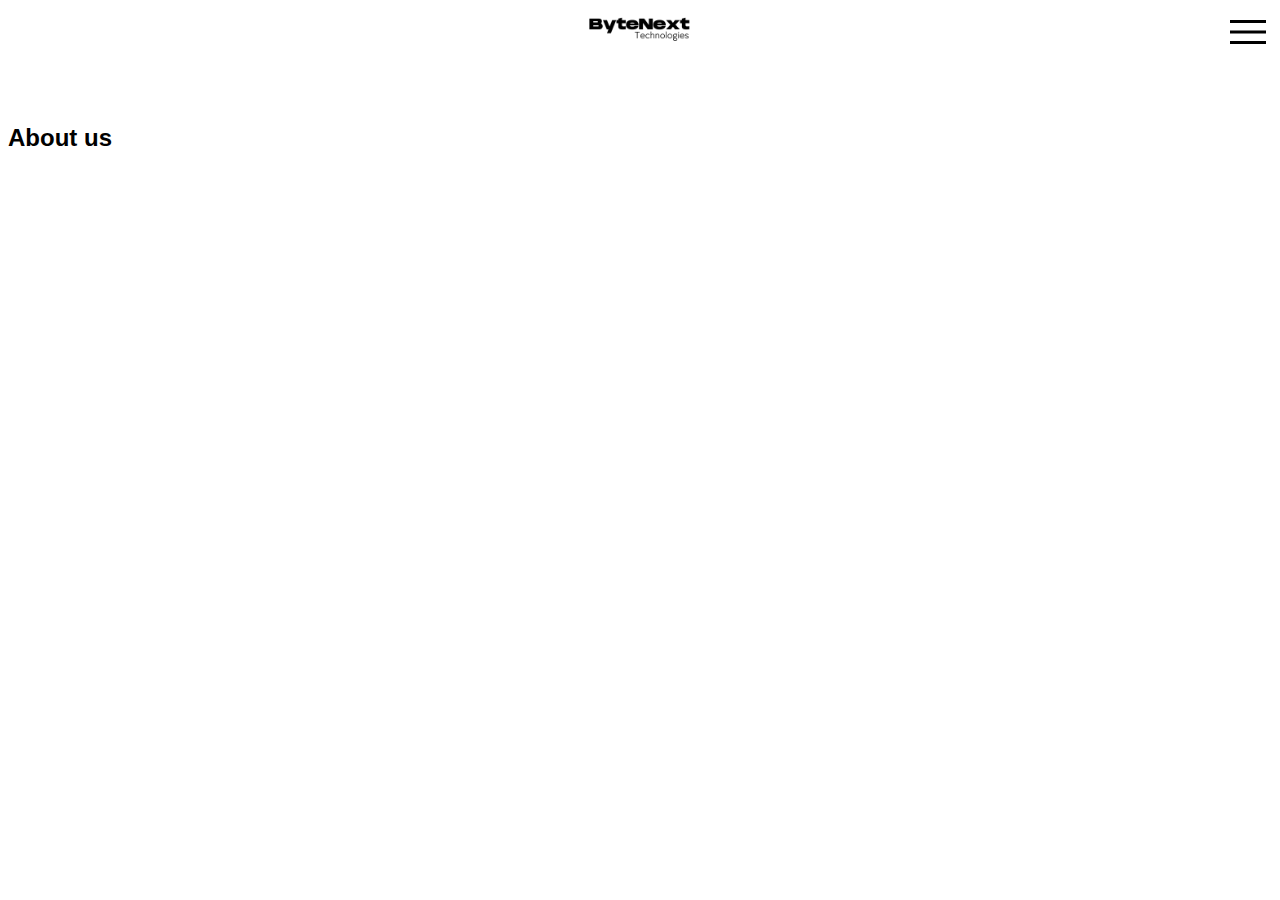
==== about.html @ 99414ade "new change" ====
<!DOCTYPE html>
<html lang="en">
  <head>
    <meta charset="utf-8" />
    <meta name="viewport" content="width=device-width, initial-scale=1" />
    <title>About us - Bytenexttechnologies</title>

    <meta
      name="description"
      content="Do you have a vision or an idea? At Bytenexttechnologies, we enable innovators like you around the world to transform ideas into products."
    />
    <meta
      name="keywords"
      content="Salesforce Jaipur, Salesforce Partner India, Salesforce Product Development, Salesforce consulting partner india, Salesforce companies in jaipur, salesforce companies in india"
    />
    <link
      href="https://cdn.jsdelivr.net/npm/bootstrap@5.2.3/dist/css/bootstrap.min.css"
      rel="stylesheet"
      integrity="sha384-rbsA2VBKQhggwzxH7pPCaAqO46MgnOM80zW1RWuH61DGLwZJEdK2Kadq2F9CUG65"
      crossorigin="anonymous"
    />
    <link rel="stylesheet" href="./css/style.css" />
  </head>
  <body>
    <nav class="navbar navbar-light bg-light fixed-top">
      <div class="navbar-brand" href="#">
        <a href="./index.html"
          ><img src="./src/logo.png" width="16%" height="11%" alt=""
        /></a>
      </div>
      <img
        class="menu"
        id="myBtn"
        src="./src/menu.svg"
        alt="menu"
        onclick="show()"
        srcset=""
      />
    </nav>
    <br>

    <div class="container border-top" id="aboutus">
      <br>
      <div class="text-center">
        <h2>About us</h2>
      </div>
    </div>


    <script
      src="https://cdn.jsdelivr.net/npm/bootstrap@5.2.3/dist/js/bootstrap.bundle.min.js"
      integrity="sha384-kenU1KFdBIe4zVF0s0G1M5b4hcpxyD9F7jL+jjXkk+Q2h455rYXK/7HAuoJl+0I4"
      crossorigin="anonymous"
    ></script>
    <script src="./script/script.js"></script>
  </body>
</html>
---- css/style.css ----
body{
  /* font-family: 'Ubuntu', sans-serif; */
  font-family: 'Roboto', sans-serif;


}
/* Nav Logo Center */
nav.navbar.navbar-light.bg-light {
    align-items: center !important;
    text-align: center;
    display: block;
}
/* .cards {
    display: flex;
    justify-content: space-between;
 } */

 #ser {
    display: flex;
    flex-direction: row;
    font-size: 30px;
    align-items: center;
    text-align: center;
  }
  
  .card {
    padding: 10px;
    flex: 50%;
    margin: 15px;
  }
  
  /* .card {
    padding: 10px;
    flex: 50%;

  } */
  
  /* Responsive layout - makes a one column-layout instead of two-column layout */
  @media (max-width: 800px) {
    #ser {
      flex-direction: column;
    }
}

.menu{
  float: right;
  display: block;
}

.modal {
  display: none; /* Hidden by default */
  position: fixed; /* Stay in place */
  z-index: 1; /* Sit on top */
  padding-top: 200px; /* Location of the box */
  left: 0;
  top: 0;
  width: 100%; /* Full width */
  height: 100%; /* Full height */
  overflow: auto; /* Enable scroll if needed */
  background-color: rgb(0,0,0); /* Fallback color */
  background-color: rgba(0,0,0,0.4); /* Black w/ opacity */
}

/* Modal Content */
.modal-content {
  border-radius: 10px;
  position: relative;
  background-color: #fefefe;
  margin: auto;
  padding: 0;
  border: 1px solid #888;
  width: 60%;
  box-shadow: 0 4px 8px 0 rgba(0,0,0,0.2),0 6px 20px 0 rgba(0,0,0,0.19);
  -webkit-animation-name: animatetop;
  -webkit-animation-duration: 0.4s;
  animation-name: animatetop;
  animation-duration: 0.4s;
}
/* Add Animation */
@-webkit-keyframes animatetop {
  from {top:-300px; opacity:0} 
  to {top:0; opacity:1}
}
@keyframes animatetop {
  from {top:-300px; opacity:0}
  to {top:0; opacity:1}
}

/* The Close Button */
.close {
  color: #273342;
  float: right;
  font-size: 28px;
  font-weight: 600;
  margin: 10px;
}
.close:hover,
.close:focus {
  color: #273342;
  text-decoration: none;
  cursor: pointer;
}

.modal-header {
  border-radius: 20px;
  padding: 2px 10px;
  background-color: #fff;
  color: #273342;
}
.modal-body {
  margin-top: 100px;
  border:2px solid #ddd;
  padding-left:20px;
  height: 200px;
  text-align:center;
  font-weight:600;
  font-size: large;
}
.menun{
  text-decoration: none;
  color: black;
}
.menun:hover{
  color: black;
}
.modal-footer {
  position:relative;
  border-radius: 20px;
  padding: 2px 10px;
  background-color: #fff;
  color: #273342;
  height:80px;
}

.modal-footer h3{
  background: #676ed1;
  width: 150px;
  right: 20px;
  color: #fff;
  border-radius: 10px;
  position: absolute;
  padding: 10px;
  display:flex;
  vertical-align:center;
  justify-content:center;
}
.h2{
  font-size: 38px;
  width: 600px;
  color:#00000095
}

.img-fluid{
  margin-top: 60px;
}

div.navbar-brand {
  position: absolute;
  left: 0;
  right: 0;
  width: 50%;
  margin-left: auto;
  margin-right: auto;
}
p{
  font-size: medium;
}
.OurService{
  display: flex;
    flex-direction: row;
    font-size: 30px;
    align-items: center;
    text-align: center;
}
#zoom:hover{
  transform: scale(0.9); /* (150% zoom - Note: if the zoom is too large, it will go outside of the viewport) */
}

#zoom{
  transition: transform .2s; /* Animation */
  margin: 0 auto;
}
.bd-placeholder-img{
  transition: transform .2s; /* Animation */
  margin: 0 auto;
}

.bd-placeholder-img:hover{
  transform: scale(0.9);
}

html{
  scroll-behavior: smooth;
}
#aboutus{
  margin-top: 60px;
}
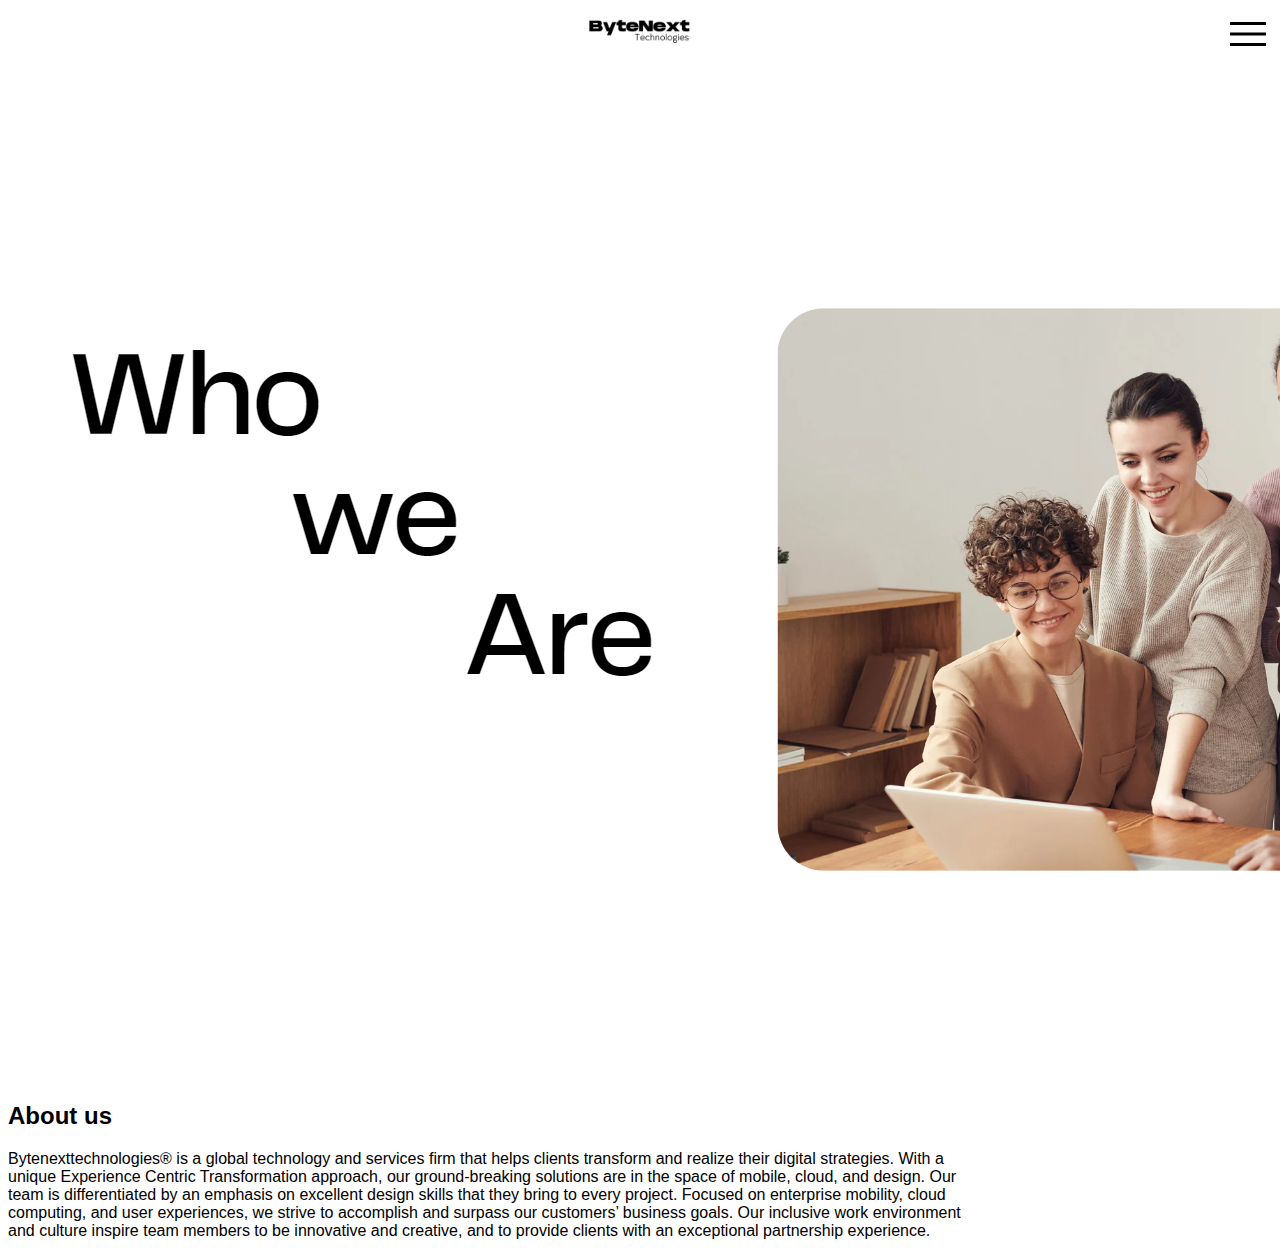
==== commit bc423f7b: "sa" ====
--- a/about.html
+++ b/about.html
@@ -37,14 +37,24 @@
         srcset=""
       />
     </nav>
-    <br>
+    <div class="container" id="aboutusimg">
+      <img
+        src="./src/Who we Are.png"
+        class="img-fluid"
+        alt="Responsive image"
+        alt=""
+        srcset=""
+      />
+    </div>
 
-    <div class="container border-top" id="aboutus">
+   
       <br>
-      <div class="text-center">
-        <h2>About us</h2>
+      <div class="text-center container border-top" id="aboutus" style="width: 60rem">
+        <br>
+        <h2><b>About us</b></h2>
+        <p>Bytenexttechnologies® is a global technology and services firm that helps clients transform and realize their digital strategies. With a unique Experience Centric Transformation approach, our ground-breaking solutions are in the space of mobile, cloud, and design. Our team is differentiated by an emphasis on excellent design skills that they bring to every project. Focused on enterprise mobility, cloud computing, and user experiences, we strive to accomplish and surpass our customers’ business goals. Our inclusive work environment and culture inspire team members to be innovative and creative, and to provide clients with an exceptional partnership experience.</p>
       </div>
-    </div>
+   
 
 
     <script
--- a/css/style.css
+++ b/css/style.css
@@ -150,8 +150,11 @@
   color:#00000095
 }
 
-.img-fluid{
+#homeimage{
   margin-top: 60px;
+}
+#aboutusimg{
+  margin-top: 10px;
 }
 
 div.navbar-brand {
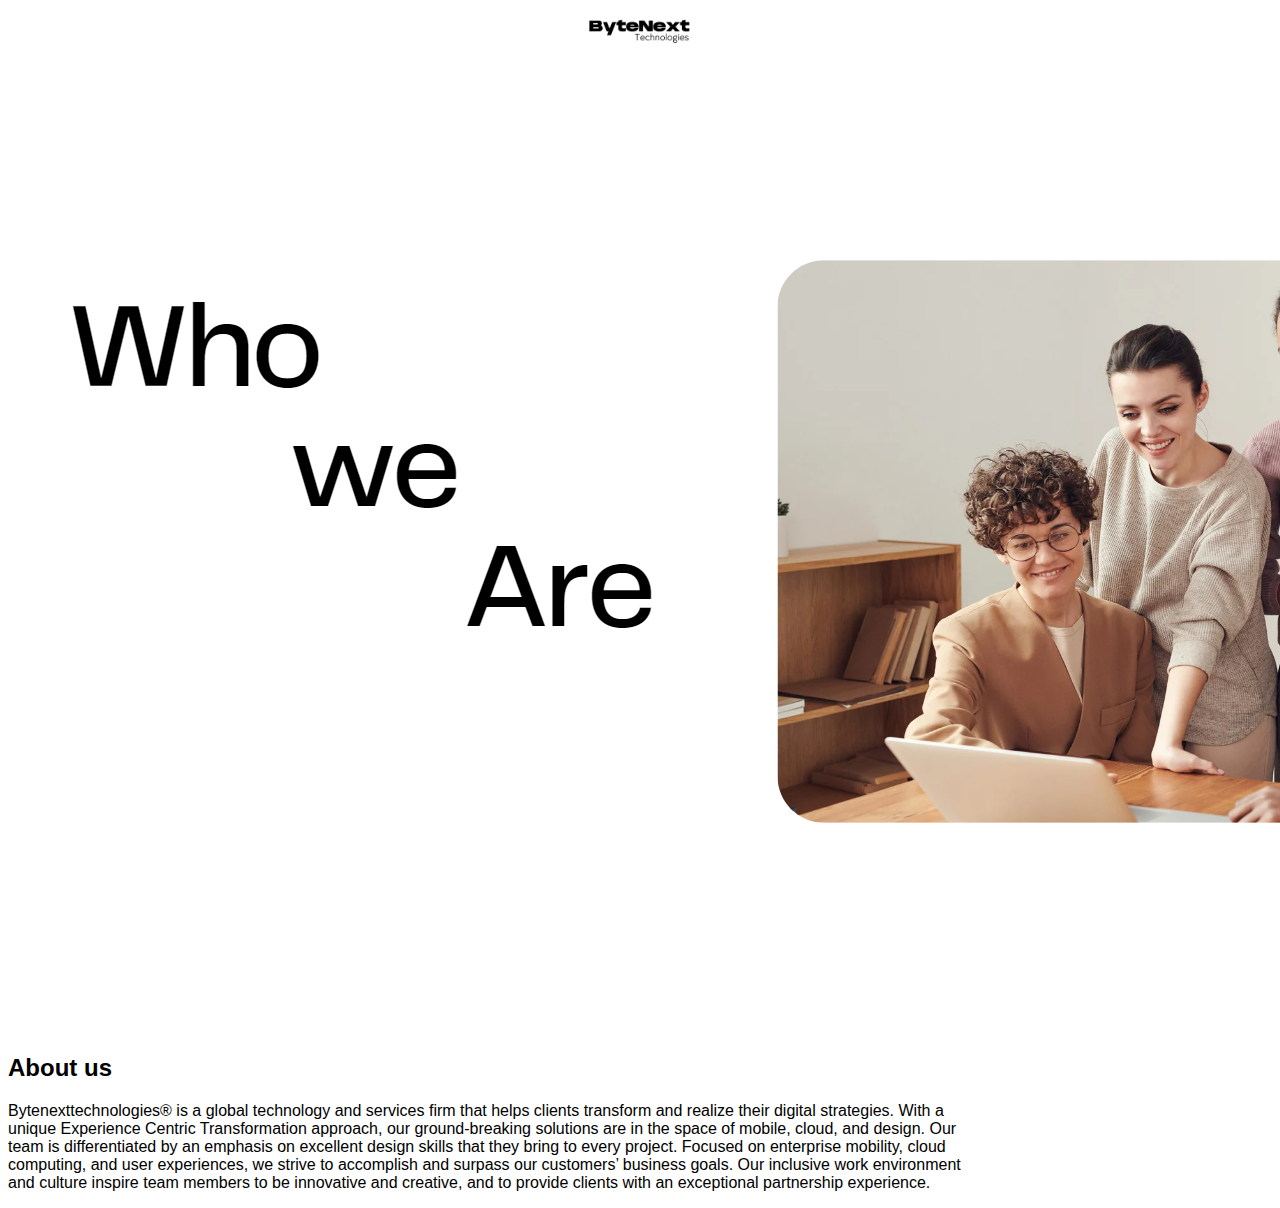
==== commit 348f4941: "sasa" ====
--- a/about.html
+++ b/about.html
@@ -28,14 +28,14 @@
           ><img src="./src/logo.png" width="16%" height="11%" alt=""
         /></a>
       </div>
-      <img
+      <!-- <img
         class="menu"
         id="myBtn"
         src="./src/menu.svg"
         alt="menu"
         onclick="show()"
         srcset=""
-      />
+      /> -->
     </nav>
     <div class="container" id="aboutusimg">
       <img
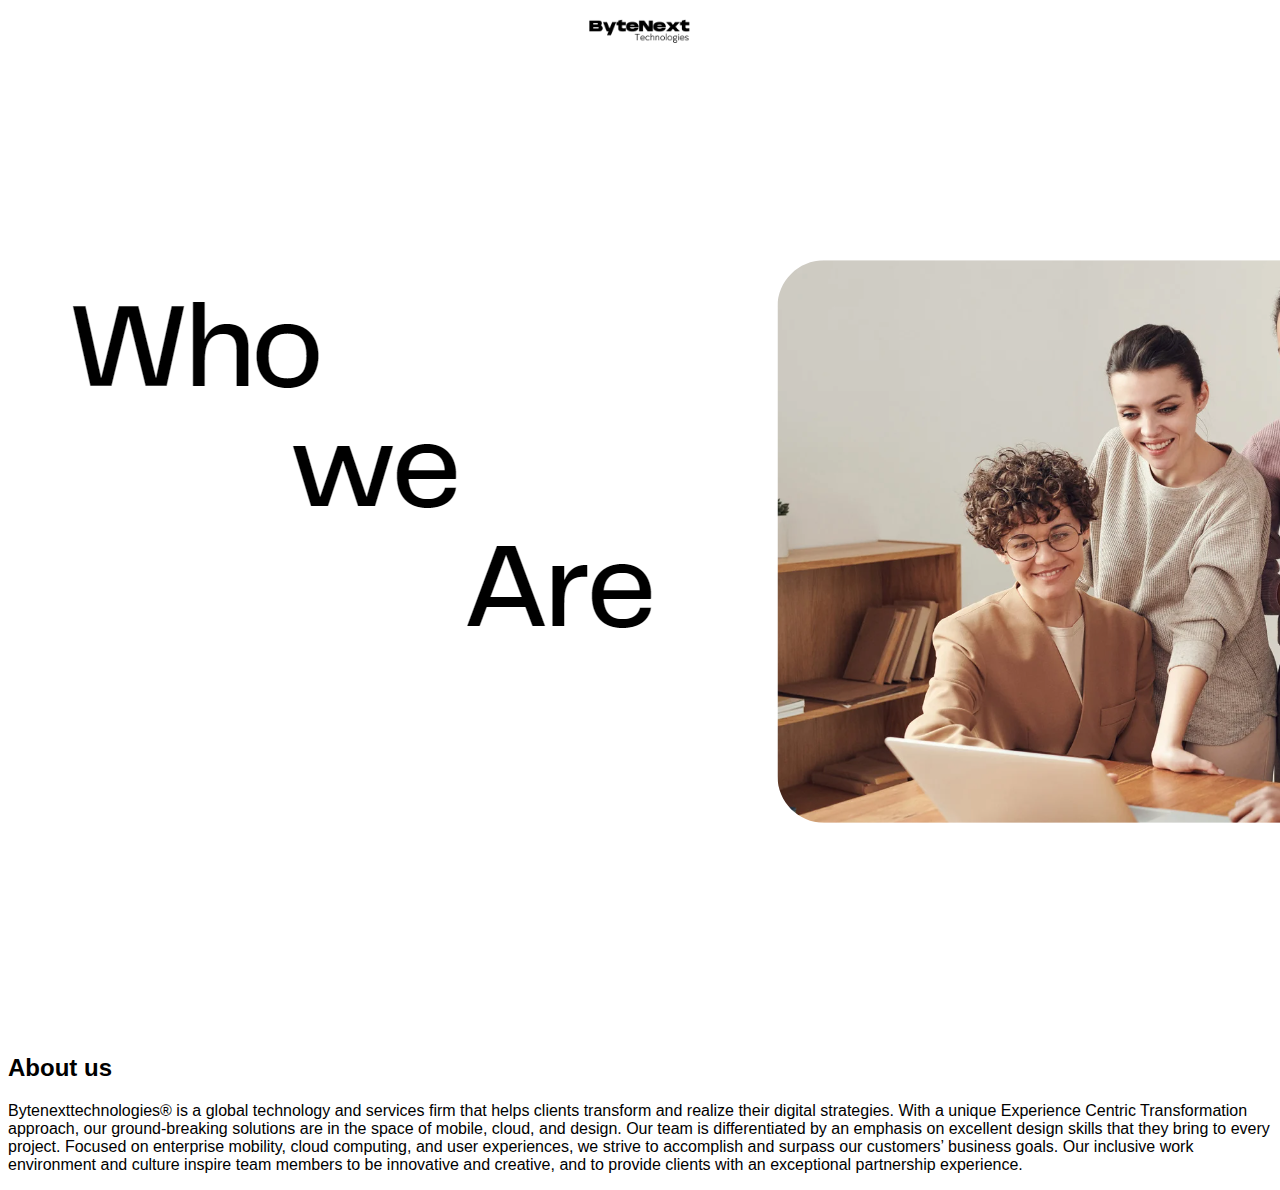
==== commit 362878b0: "sa" ====
--- a/about.html
+++ b/about.html
@@ -49,11 +49,13 @@
 
    
       <br>
-      <div class="text-center container border-top" id="aboutus" style="width: 60rem">
+      <div class="container">
+      <div class="text-center border-top" id="aboutus">
         <br>
         <h2><b>About us</b></h2>
         <p>Bytenexttechnologies® is a global technology and services firm that helps clients transform and realize their digital strategies. With a unique Experience Centric Transformation approach, our ground-breaking solutions are in the space of mobile, cloud, and design. Our team is differentiated by an emphasis on excellent design skills that they bring to every project. Focused on enterprise mobility, cloud computing, and user experiences, we strive to accomplish and surpass our customers’ business goals. Our inclusive work environment and culture inspire team members to be innovative and creative, and to provide clients with an exceptional partnership experience.</p>
       </div>
+    </div>
    
 
 
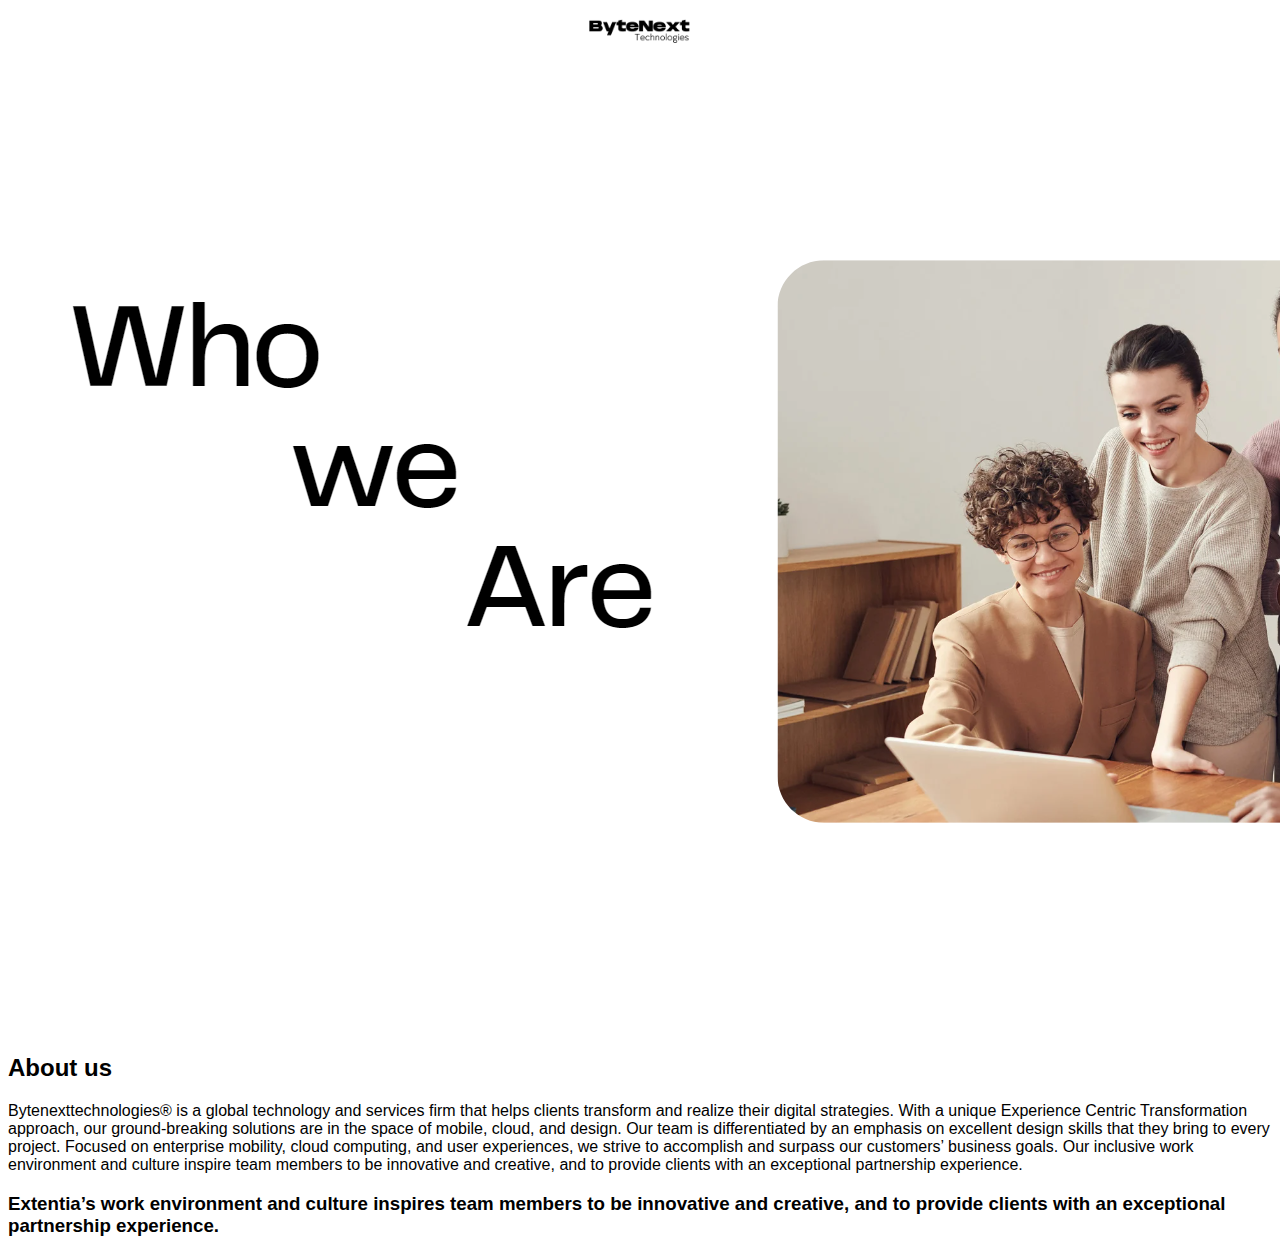
==== commit cd2f198d: "cc" ====
--- a/about.html
+++ b/about.html
@@ -47,17 +47,35 @@
       />
     </div>
 
-   
-      <br>
-      <div class="container">
+    <br />
+    <div class="container">
       <div class="text-center border-top" id="aboutus">
-        <br>
+        <br />
         <h2><b>About us</b></h2>
-        <p>Bytenexttechnologies® is a global technology and services firm that helps clients transform and realize their digital strategies. With a unique Experience Centric Transformation approach, our ground-breaking solutions are in the space of mobile, cloud, and design. Our team is differentiated by an emphasis on excellent design skills that they bring to every project. Focused on enterprise mobility, cloud computing, and user experiences, we strive to accomplish and surpass our customers’ business goals. Our inclusive work environment and culture inspire team members to be innovative and creative, and to provide clients with an exceptional partnership experience.</p>
+        <p>
+          Bytenexttechnologies® is a global technology and services firm that
+          helps clients transform and realize their digital strategies. With a
+          unique Experience Centric Transformation approach, our ground-breaking
+          solutions are in the space of mobile, cloud, and design. Our team is
+          differentiated by an emphasis on excellent design skills that they
+          bring to every project. Focused on enterprise mobility, cloud
+          computing, and user experiences, we strive to accomplish and surpass
+          our customers’ business goals. Our inclusive work environment and
+          culture inspire team members to be innovative and creative, and to
+          provide clients with an exceptional partnership experience.
+        </p>
       </div>
     </div>
-   
 
+    <div class="container">
+      <h3 class="text-center">
+        <b
+          >Extentia’s work environment and culture inspires team members to be
+          innovative and creative, and to provide clients with an exceptional
+          partnership experience.</b
+        >
+      </h3>
+    </div>
 
     <script
       src="https://cdn.jsdelivr.net/npm/bootstrap@5.2.3/dist/js/bootstrap.bundle.min.js"
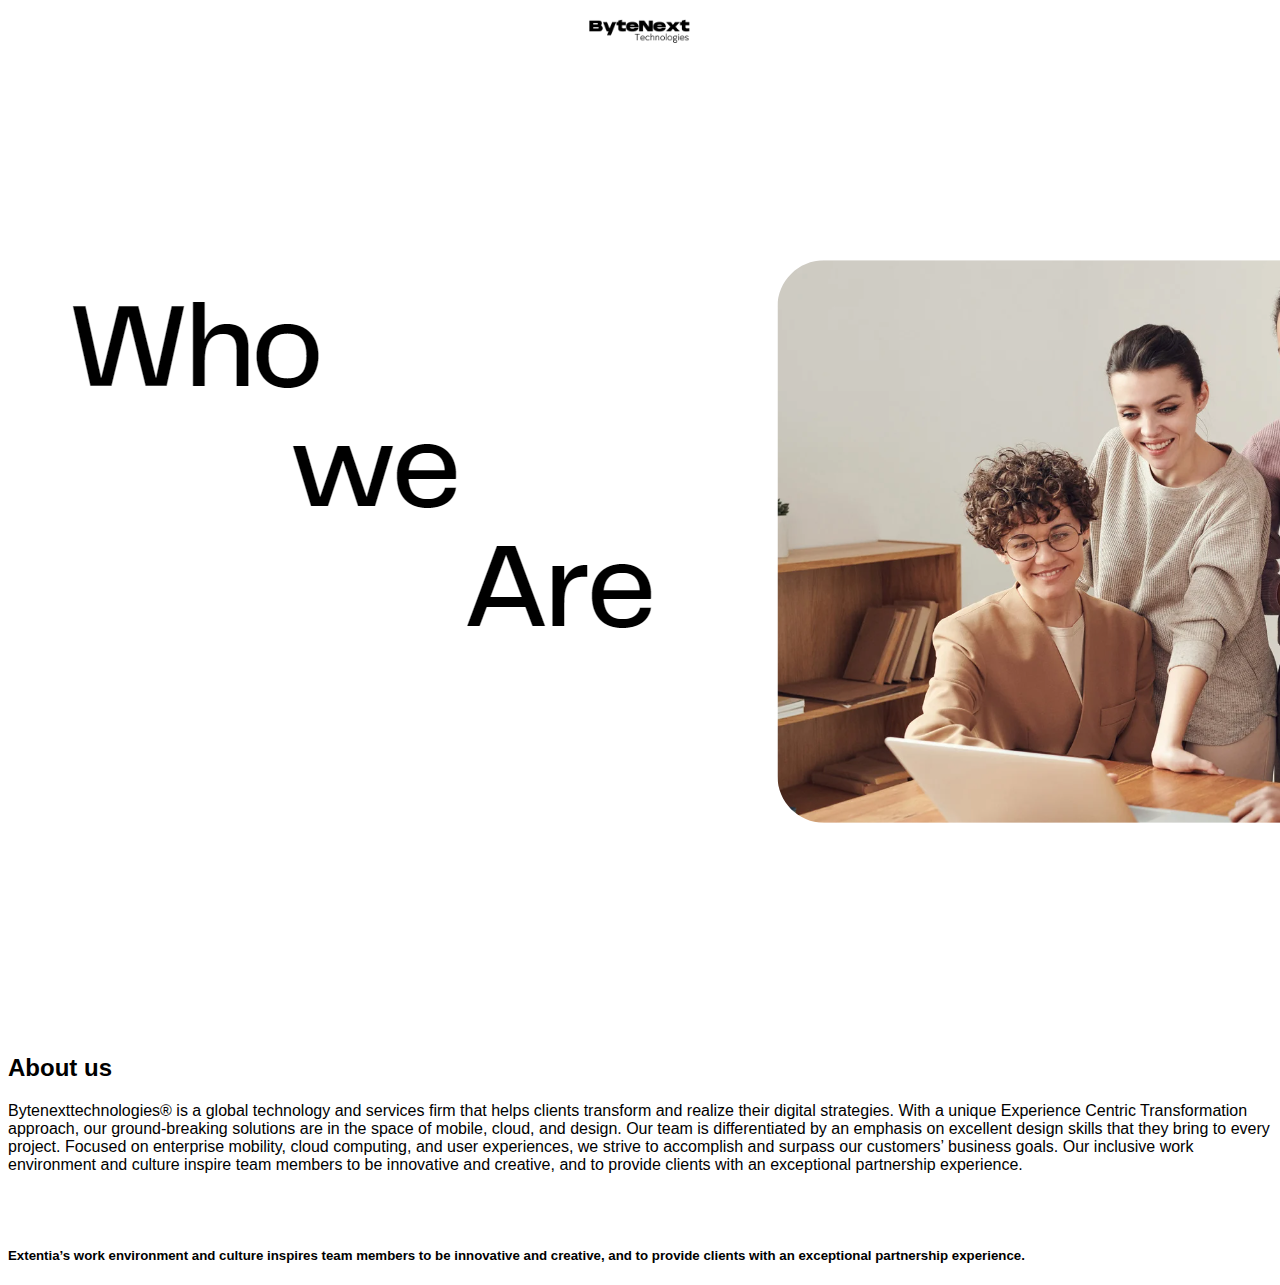
==== commit e0bcfee4: "sa" ====
--- a/about.html
+++ b/about.html
@@ -66,15 +66,15 @@
         </p>
       </div>
     </div>
+    <br />
 
-    <div class="container">
-      <h3 class="text-center">
-        <b
-          >Extentia’s work environment and culture inspires team members to be
-          innovative and creative, and to provide clients with an exceptional
-          partnership experience.</b
-        >
-      </h3>
+    <div class="container border-top">
+      <br />
+      <h5 class="text-center">
+        Extentia’s work environment and culture inspires team members to be
+        innovative and creative, and to provide clients with an exceptional
+        partnership experience.
+      </h5>
     </div>
 
     <script
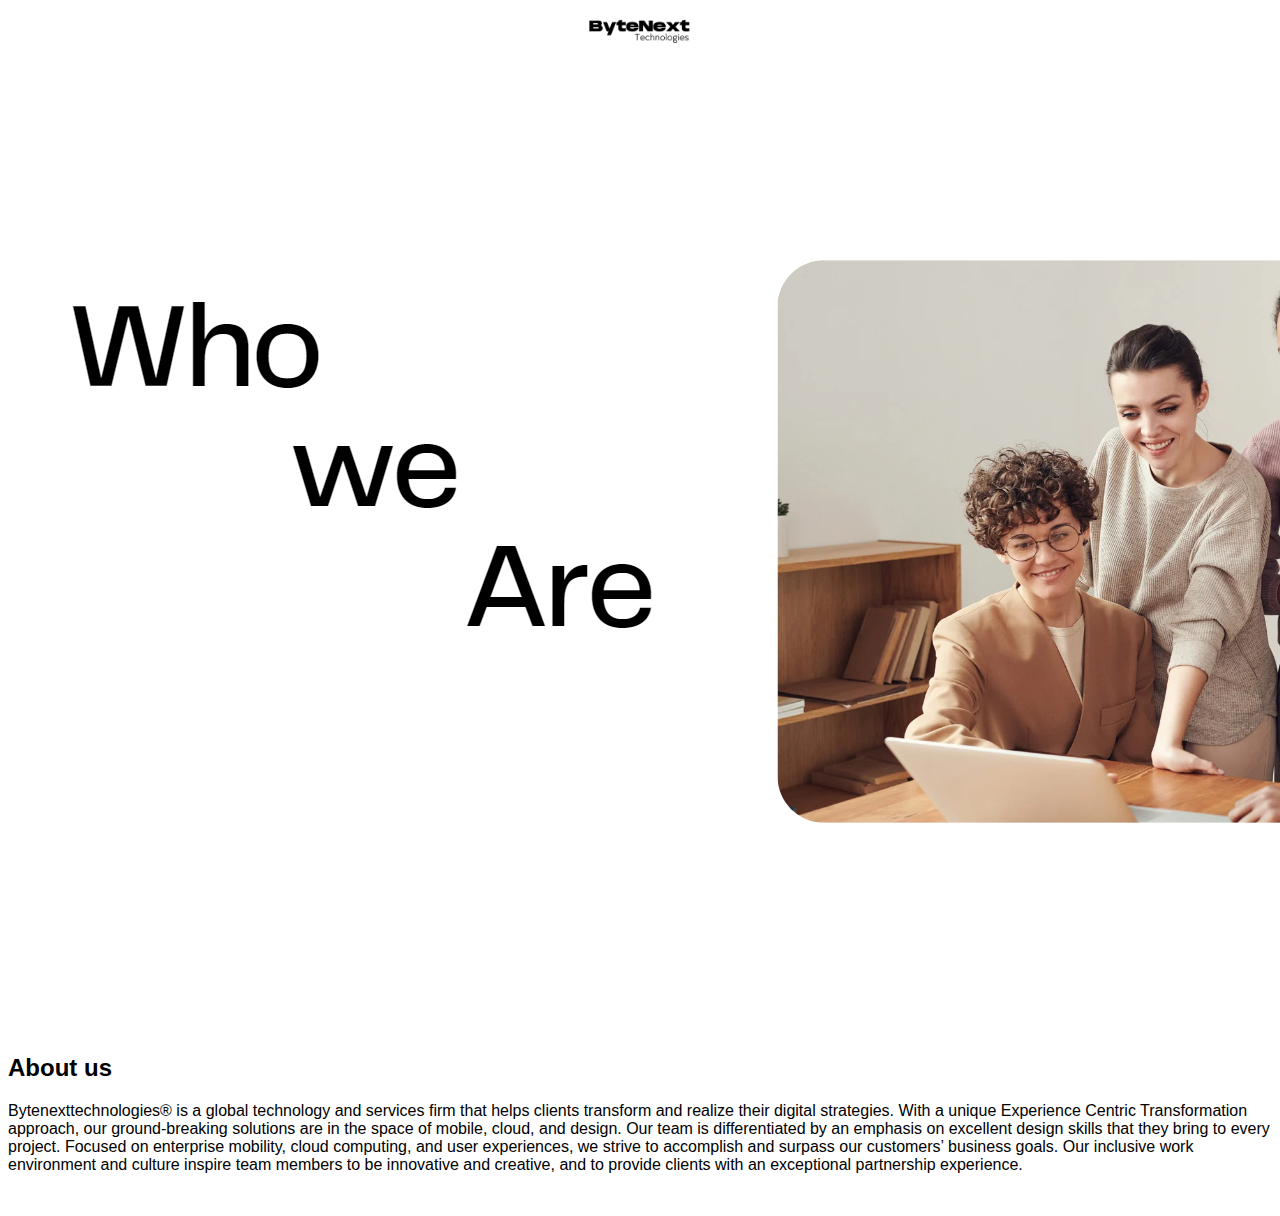
==== commit 8c1b6565: "sa" ====
--- a/about.html
+++ b/about.html
@@ -68,14 +68,23 @@
     </div>
     <br />
 
-    <div class="container border-top">
+    <!-- <div class="container border-top">
       <br />
       <h5 class="text-center">
         Extentia’s work environment and culture inspires team members to be
         innovative and creative, and to provide clients with an exceptional
         partnership experience.
       </h5>
-    </div>
+      <div class="card position-relative" style="width: 18rem;">
+        <div class="card-body">
+          <h5 class="card-title">Card title</h5>
+          <h6 class="card-subtitle mb-2 text-muted">Card subtitle</h6>
+          <p class="card-text">Some quick example text to build on the card title and make up the bulk of the card's content.</p>
+          <a href="#" class="card-link">Card link</a>
+          <a href="#" class="card-link">Another link</a>
+        </div>
+      </div>
+    </div> -->
 
     <script
       src="https://cdn.jsdelivr.net/npm/bootstrap@5.2.3/dist/js/bootstrap.bundle.min.js"
